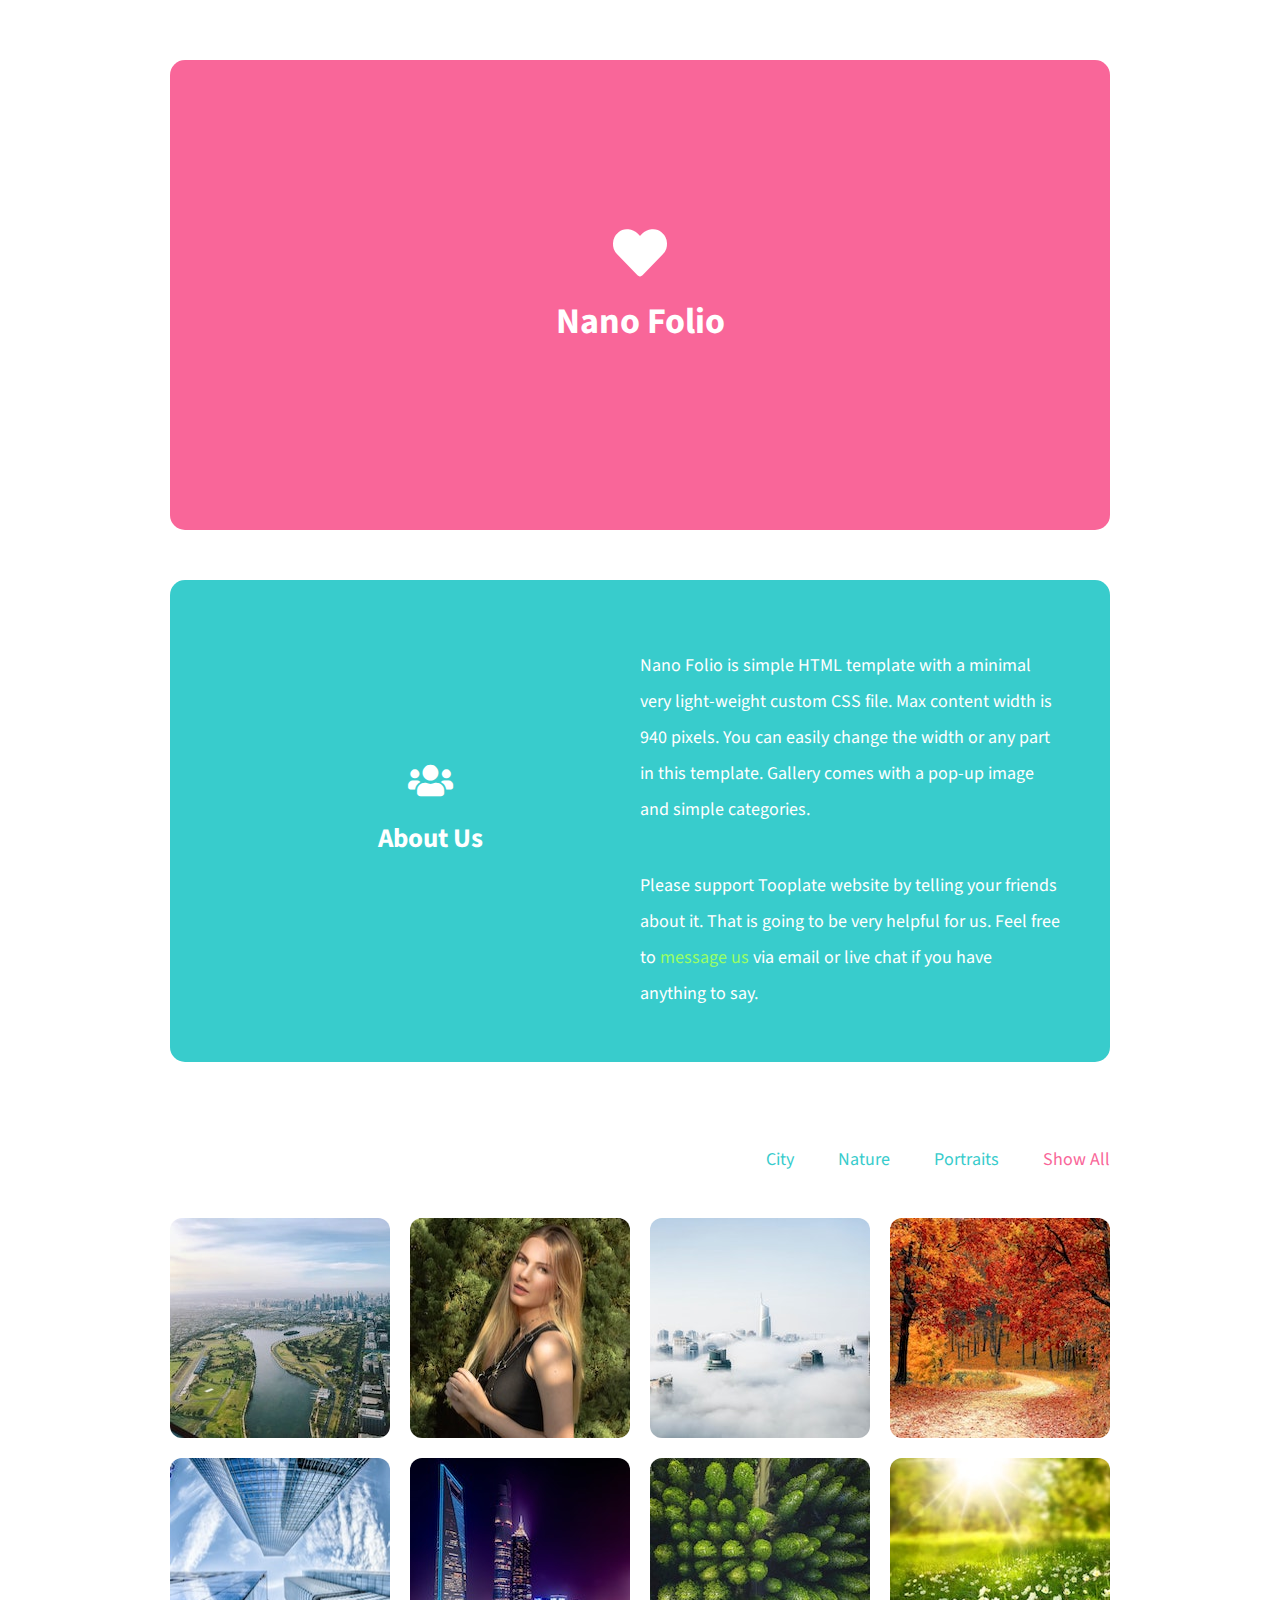
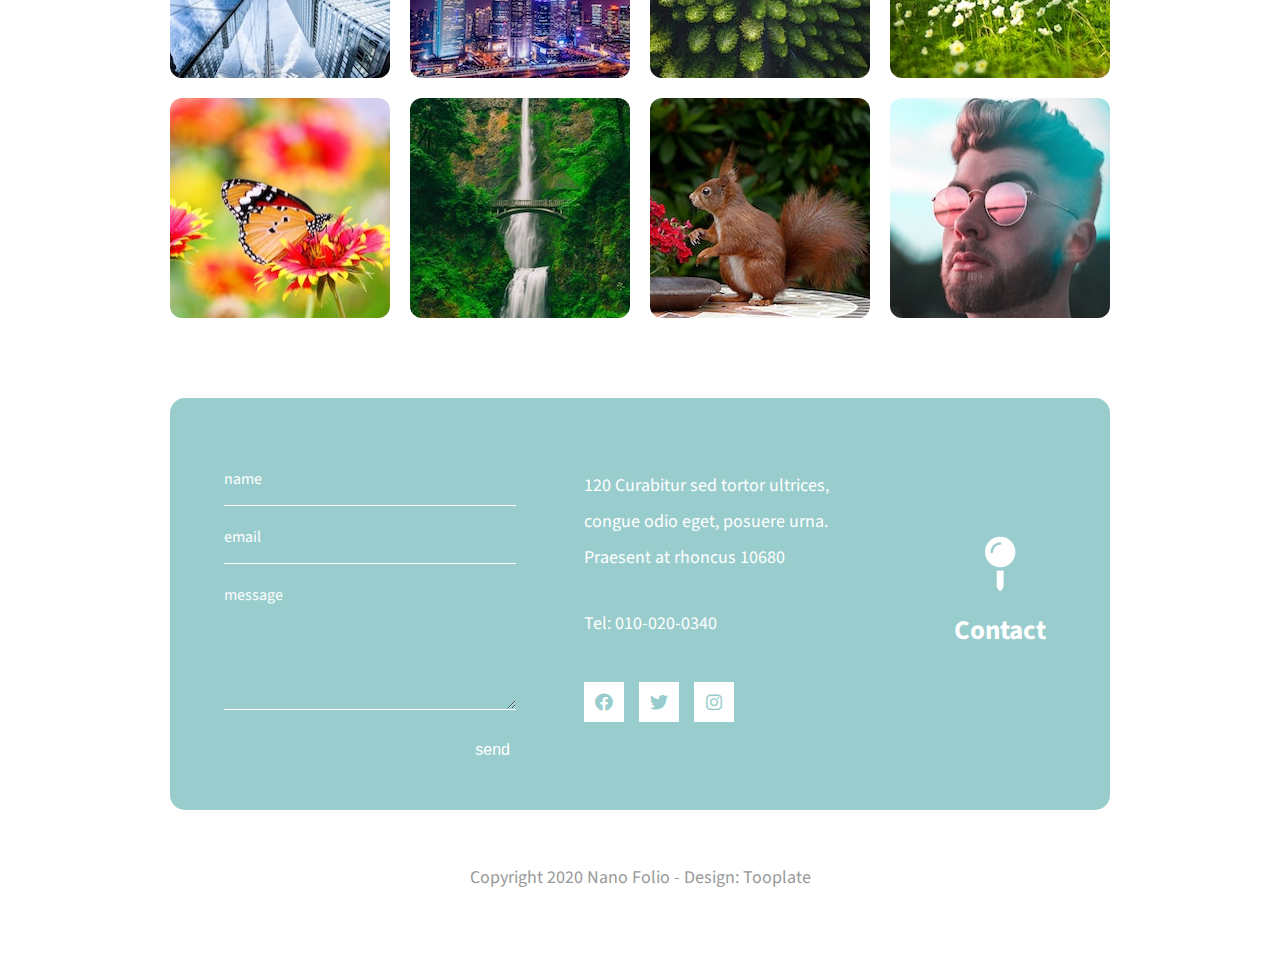
==== vr/index.html @ d860ffab "add a small vr demo page" ====
<!DOCTYPE html>
<html lang="en">
<head>
	<meta charset="UTF-8">
	<meta name="viewport" content="width=device-width, initial-scale=1.0">
	<title>Nano Folio - Simple HTML Template</title>
	<link rel="stylesheet" href="fontawesome/css/all.min.css"> <!-- https://fontawesome.com/ -->
	<link href="https://fonts.googleapis.com/css2?family=Source+Sans+Pro&display=swap" rel="stylesheet"> <!-- https://fonts.google.com/ -->
	<link href="css/magnific-popup.min.css" rel="stylesheet">
    <link href="css/tooplate-style.css" rel="stylesheet">
<!--

Tooplate 2122 Nano Folio

https://www.tooplate.com/view/2122-nano-folio

-->
</head>
<body>
	<div class="tm-container-fluid">
		<section class="tm-site-header tm-flex-center tm-mb-50 tm-bgcolor-1 tm-border-rounded">
			<i class="fas fa-heart fa-3x"></i>
			<h1>Nano Folio</h1>
		</section>

		<section class="tm-about tm-mb-80 tm-p-50 tm-bgcolor-2 tm-border-rounded">
			<div class="tm-about-header tm-flex-center">
				<i class="fas fa-users fa-2x"></i>
				<h2>About Us</h2>
			</div>
			<div class="tm-about-text">
				<p class="tm-mb-40">Nano Folio is simple HTML template with a minimal very light-weight custom CSS file. Max content width is 940 pixels. You can easily change the width or any part in this template. Gallery comes with a pop-up image and simple categories.</p>
				<p class="tm-mb-0">Please support Tooplate website by telling your friends about it. That is going to be very helpful for us. Feel free to <a rel="nofollow" href="https://www.tooplate.com/contact" target="_blank">message us</a> via email or live chat if you have anything to say.</p>
			</div>
		</section>

		<div class="tm-gallery-section tm-mb-80">
			<ul class="filters-button-group tm-mb-40">
				<li><a href="#" data-filter=".city">City</a></li>
				<li><a href="#" data-filter=".nature">Nature</a></li>
				<li><a href="#" data-filter=".portraits">Portraits</a></li>
				<li><a href="#" class="active" data-filter="*">Show All</a></li>
			</ul>
			<div class="tm-gallery">				
				<div class="tm-gallery-item city portraits">
		            <a href="img/img-01.jpg">
		            	<img src="img/tn-img-01.jpg" alt="City Scape" class="img-fluid" />
		            </a>
		        </div>
				<div class="tm-gallery-item portraits">
		            <a href="img/img-02.jpg">
		            	<img src="img/tn-img-02.jpg" alt="Beautiful Lady" class="img-fluid" />
		            </a>
		        </div>
				<div class="tm-gallery-item city">
		            <a href="img/img-03.jpg">
		            	<img src="img/tn-img-03.jpg" alt="City over cloud" class="img-fluid" />
		            </a>
		        </div>
		        <div class="tm-gallery-item nature">
		            <a href="img/img-04.jpg">
		            	<img src="img/tn-img-04.jpg" alt="Autumn Forest" class="img-fluid" />
		            </a>
		        </div>
				<div class="tm-gallery-item city">
		            <a href="img/img-05.jpg">
		            	<img src="img/tn-img-05.jpg" alt="Skyscrapers Reflected" class="img-fluid" />
		            </a>
		        </div>
				<div class="tm-gallery-item city">
		            <a href="img/img-06.jpg">
		            	<img src="img/tn-img-06.jpg" alt="City Night" class="img-fluid" />
		            </a>
		        </div>
		        <div class="tm-gallery-item nature portraits">
		            <a href="img/img-07.jpg">
		            	<img src="img/tn-img-07.jpg" alt="Gallery item" class="img-fluid" />
		            </a>
		        </div>
				<div class="tm-gallery-item nature">
		            <a href="img/img-08.jpg">
		            	<img src="img/tn-img-08.jpg" alt="Gallery item" class="img-fluid" />
		            </a>
		        </div>
				<div class="tm-gallery-item nature">
		            <a href="img/img-09.jpg">
		            	<img src="img/tn-img-09.jpg" alt="Gallery item" class="img-fluid" />
		            </a>
		        </div>
		        <div class="tm-gallery-item nature portraits">
		            <a href="img/img-10.jpg">
		            	<img src="img/tn-img-10.jpg" alt="Gallery item" class="img-fluid" />
		            </a>
		        </div>
				<div class="tm-gallery-item nature">
		            <a href="img/img-11.jpg">
		            	<img src="img/tn-img-11.jpg" alt="Gallery item" class="img-fluid" />
		            </a>
		        </div>
				<div class="tm-gallery-item portraits">
		            <a href="img/img-12.jpg">
		            	<img src="img/tn-img-12.jpg" alt="Gallery item" class="img-fluid" />
		            </a>
		        </div>
			</div>			
		</div>

		<section class="tm-contact tm-mb-50 tm-bgcolor-3 tm-border-rounded">
			<div class="tm-contact-header tm-flex-center">
				<i class="fas fa-map-pin fa-3x"></i>
				<h2>Contact</h2>
			</div>
			<div class="tm-contact-info">
				<address class="tm-mb-30">
					120 Curabitur sed tortor ultrices,
					congue odio eget, posuere urna.
					Praesent at rhoncus 10680
				</address>
				<div class="tm-text-white tm-mb-40">Tel: <a href="tel:0100200340" class="tm-link-white">010-020-0340</a></div>
				<div class="tm-flex">
					<a href="https://facebook.com" class="tm-social-link"><i class="fab fa-facebook"></i></a>
					<a href="https://twitter.com" class="tm-social-link"><i class="fab fa-twitter"></i></a>
					<a href="https://instagram.com" class="tm-social-link"><i class="fab fa-instagram"></i></a>
				</div>
			</div>
			<div class="tm-contact-form-container">
				<form id="contact-form" action="" method="POST" class="tm-contact-form">
		          	<input type="text" name="name" placeholder="name" required="" />
		          	<input type="email" name="email" placeholder="email" required="" />
		          	<textarea rows="5" name="message" class="tm-mb-30" placeholder="message" required=""></textarea>		          	
		          	<button type="submit" class="tm-right tm-btn-submit">send</button>          	
		        </form>    
			</div>
		</section>

		<footer class="tm-footer">
			Copyright 2020 Nano Folio - Design: <a rel="sponsored" href="https://www.tooplate.com" class="tm-link-gray">Tooplate</a>
		</footer>
	</div>

	<script src="js/jquery.min.js"></script>
	<script src="js/imagesloaded.pkgd.min.js"></script>
	<script src="js/isotope.pkgd.min.js"></script>
	<script src="js/jquery.magnific-popup.min.js"></script>
	<script>
		$(function(){
		  	// Init the image gallery
		  	var $gallery = $(".tm-gallery").isotope({
		    	itemSelector: ".tm-gallery-item",
		    	layoutMode: "fitRows"
		  	});
		  
		  	// Layout Isotope after each image loads
		  	$gallery.imagesLoaded().progress(function() {
		    	$gallery.isotope("layout");
		  	});

		  	$(".filters-button-group").on("click", "a", function(e) {
		  		e.preventDefault();
			    var filterValue = $(this).attr("data-filter");
			    $gallery.isotope({ filter: filterValue });
			    $('.filters-button-group a').removeClass('active');
			    $(this).addClass('active');
			});

		  	// Magnific Pop up
		  	$('.tm-gallery').magnificPopup({
		  		delegate: 'a',
			  	type: 'image',
				  gallery: { enabled: true }
			});
		});
	</script>
</body>
</html>
---- vr/css/tooplate-style.css ----
/*

Tooplate 2122 Nano Folio

https://www.tooplate.com/view/2122-nano-folio

*/

html { overflow-x: hidden; }

body {
    margin: 0;
    padding: 0;
    font-family: 'Source Sans Pro', sans-serif;
    font-size: 18px;
    line-height: 2em;
    overflow-x: hidden;
}

a {
    text-decoration: none;
    transition: all 0.3s ease;
    color: #38CCCC;
}

a:hover { color: #30ADAD; }

.tm-about-text a { color: #9F6; }

h1, h2, p, i, address, .tm-text-white { color: white; }

.tm-link-gray { color: #999999; }
.tm-link-white { color: white; }

.tm-footer { 
    color: #999999; 
    text-align: center;
}

.tm-container-fluid {
    width: 100%;
    max-width: 970px;
    box-sizing: border-box;
    margin: 0 auto;
    padding: 60px 15px;
}

.tm-site-header { height: 470px; }

.tm-flex-center {
    display: flex;
    flex-direction: column;
    align-items: center;
    justify-content: center;
}

.tm-about,
.tm-contact {
    display: flex;
}

.tm-contact { flex-direction: row-reverse; }
.tm-about > div { flex: 1 1; }

.tm-contact-form-container,
.tm-contact-info {
    width: 40%;
}

.tm-contact-info { padding-top: 20px; }
.tm-contact-header { width: 20%; }

.tm-contact-header {
    padding-left: 50px;
    padding-right: 50px;
}

.tm-contact { padding: 50px 20px; }

.tm-contact > div {
    padding-left: 34px;
    padding-right: 34px;
    box-sizing: border-box;
}

input,
textarea,
button {
    display: block;
}

input,
textarea {
    font-family: 'Source Sans Pro', sans-serif;
    font-size: 1rem;
    background: transparent;
    border: 0;
    border-bottom: 1px solid white;
    color: white;
    padding: 15px 0;
    margin-top: 5px;
    margin-bottom: 5px;
    width: 100%;
}

::-webkit-input-placeholder { color: white; } /* Edge */
:-ms-input-placeholder { color: white; } /* Internet Explorer 10-11 */
::placeholder { color: white; }
.tm-right { margin-right: 0; margin-left: auto; }

.tm-btn-submit {
    background: none;
    color: white;
    font-size: 1rem;
    border: 0;
    cursor: pointer;
    transition: all 0.3s ease;
}

.tm-btn-submit:hover { color: #000000; }

.tm-social-link {
    width: 40px;
    height: 40px;
    margin-right: 15px;
    background-color: white;
    display: flex;
    align-items: center;
    justify-content: center;
}

.tm-social-link i {
    color: #99CCCC;
    transition: all 0.3s ease;
}

.tm-social-link:hover i.fa-facebook { color: #3b5998; }
.tm-social-link:hover i.fa-twitter { color: #00acee; }
.tm-social-link:hover i.fa-instagram { color: #3f729b; }
.tm-flex { display: flex; }
address { font-style: normal; }

.filters-button-group {
    text-align: right;
    padding: 0;
    margin: 0; 
}

.filters-button-group li {
    display: inline-block;
    list-style: none;
    margin-left: 40px;
}

.filters-button-group li a.active { color: #F96699; }
.tm-gallery { margin: -10px; }

.tm-gallery-item {
    border-radius: 12px;
    margin: 10px;
    overflow: hidden;
}

.tm-gallery-item a {
    display: block;
    line-height: 0;
}

.tm-gallery-item img {
    width: 220px;
    height: 220px;    
}

@media (max-width: 940px) {
    .filters-button-group { text-align: left; }
}

@media (max-width: 680px) {
    .tm-contact { flex-direction: column; }
    
    .tm-contact-form-container,
    .tm-contact-info,
    .tm-contact-header {
        width: 100%;
    }

    .tm-contact-form-container { margin-bottom: 20px; }
    .tm-contact-info { margin-bottom: 30px; }
}

@media (max-width: 545px) {
    .tm-about { flex-direction: column; }
}

@media (max-width: 489px) {
    .tm-gallery-item {
        width: 48%;
        margin: 1%;
        height: auto;
    }
    
    .tm-gallery-item img {
        width: 100%;
        height: auto;
    }
}

.tm-p-50 { padding: 50px; }
.tm-mb-0 { margin-bottom: 0; }
.tm-mb-30 { margin-bottom: 30px }
.tm-mb-40 { margin-bottom: 40px; }
.tm-mb-50 { margin-bottom: 50px; }
.tm-mb-80 { margin-bottom: 80px; }
.tm-bgcolor-1 { background-color: #F96699; }
.tm-bgcolor-2 { background-color: #38CCCC; }
.tm-bgcolor-3 { background-color: #99CCCC; }
.tm-border-rounded { border-radius: 15px; }
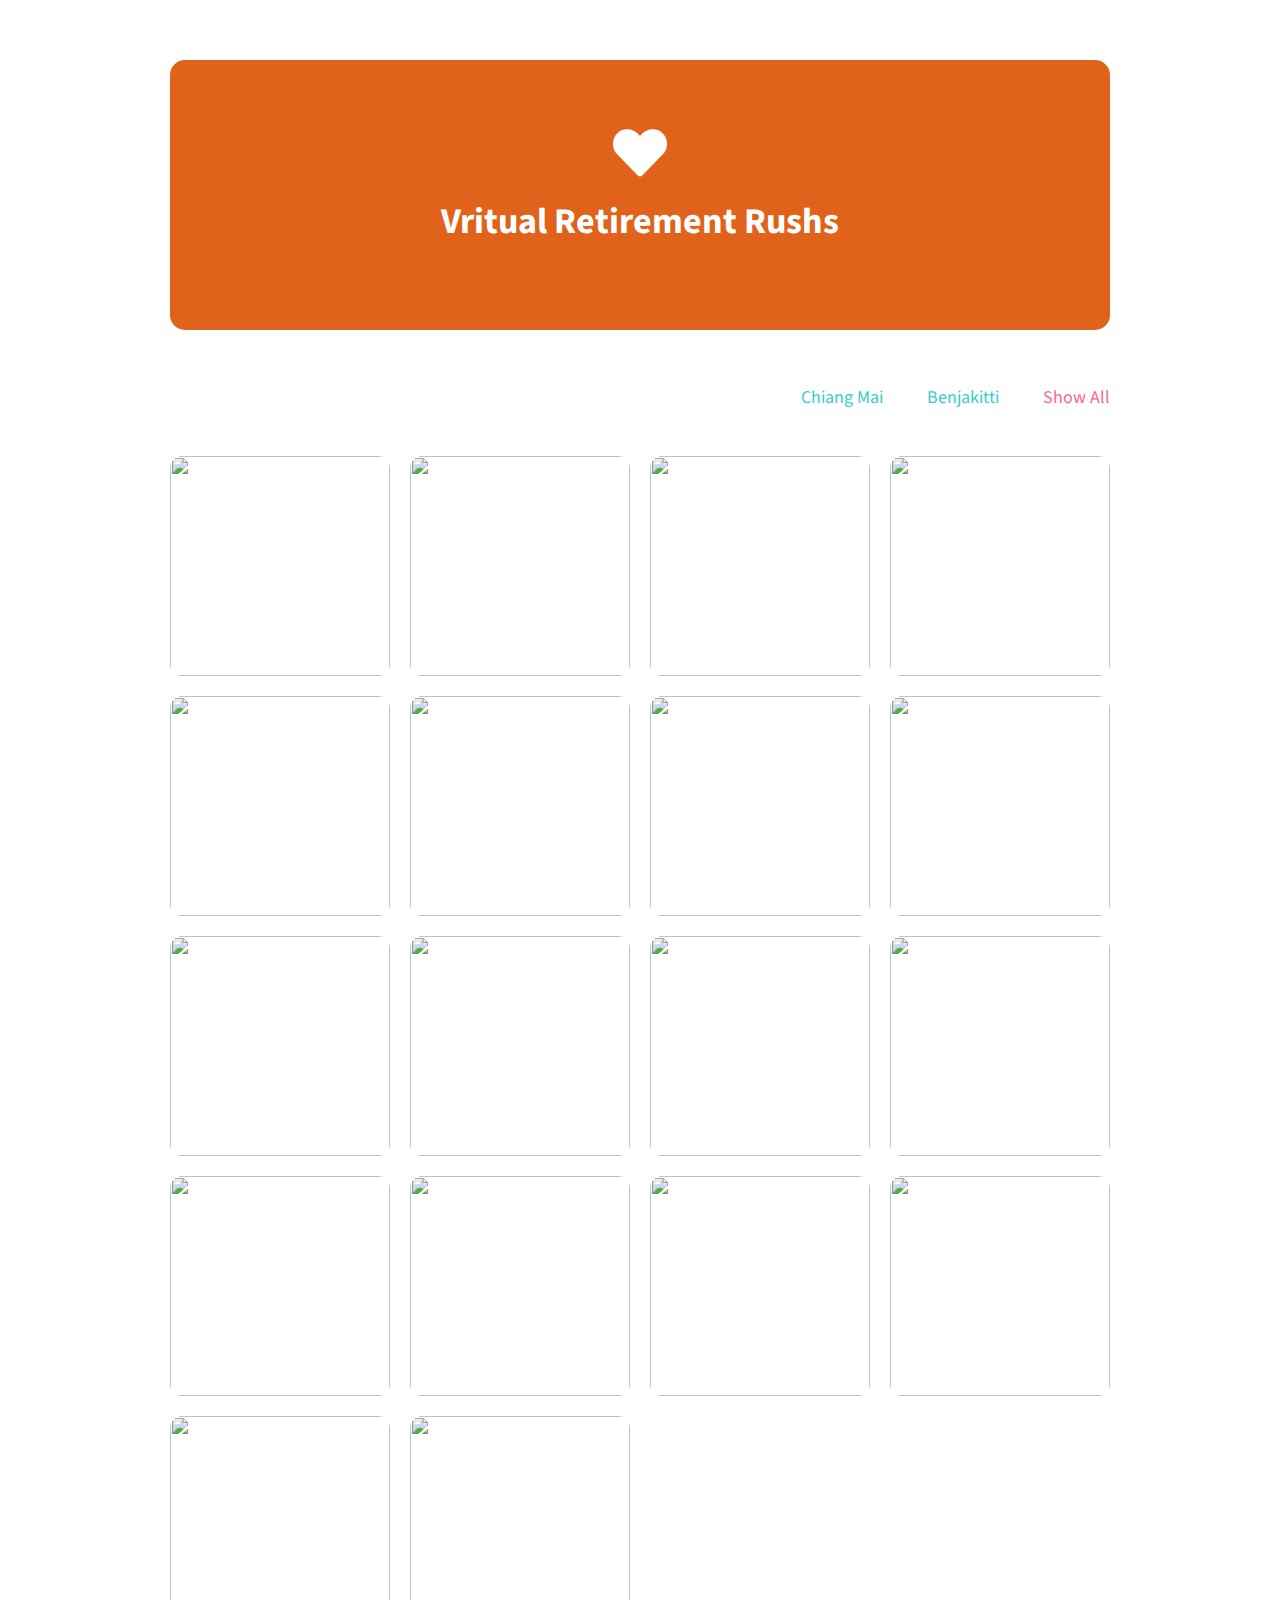
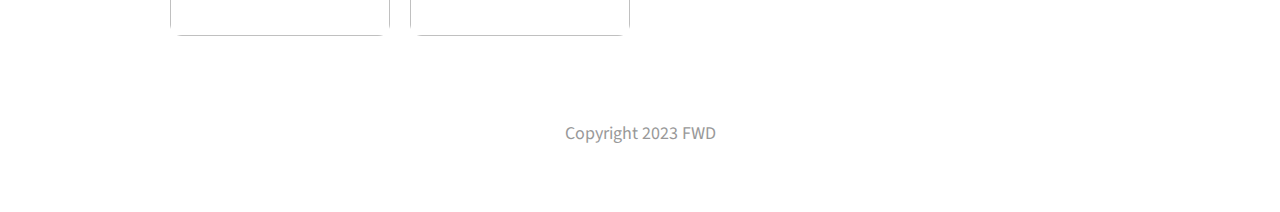
==== commit 63270a43: "Add Video" ====
--- a/vr/index.html
+++ b/vr/index.html
@@ -3,140 +3,109 @@
 <head>
 	<meta charset="UTF-8">
 	<meta name="viewport" content="width=device-width, initial-scale=1.0">
-	<title>Nano Folio - Simple HTML Template</title>
+	<title>Virtual Reality Retirement - FWD</title>
 	<link rel="stylesheet" href="fontawesome/css/all.min.css"> <!-- https://fontawesome.com/ -->
 	<link href="https://fonts.googleapis.com/css2?family=Source+Sans+Pro&display=swap" rel="stylesheet"> <!-- https://fonts.google.com/ -->
 	<link href="css/magnific-popup.min.css" rel="stylesheet">
     <link href="css/tooplate-style.css" rel="stylesheet">
-<!--
-
-Tooplate 2122 Nano Folio
-
-https://www.tooplate.com/view/2122-nano-folio
-
--->
 </head>
 <body>
 	<div class="tm-container-fluid">
 		<section class="tm-site-header tm-flex-center tm-mb-50 tm-bgcolor-1 tm-border-rounded">
 			<i class="fas fa-heart fa-3x"></i>
-			<h1>Nano Folio</h1>
-		</section>
-
-		<section class="tm-about tm-mb-80 tm-p-50 tm-bgcolor-2 tm-border-rounded">
-			<div class="tm-about-header tm-flex-center">
-				<i class="fas fa-users fa-2x"></i>
-				<h2>About Us</h2>
-			</div>
-			<div class="tm-about-text">
-				<p class="tm-mb-40">Nano Folio is simple HTML template with a minimal very light-weight custom CSS file. Max content width is 940 pixels. You can easily change the width or any part in this template. Gallery comes with a pop-up image and simple categories.</p>
-				<p class="tm-mb-0">Please support Tooplate website by telling your friends about it. That is going to be very helpful for us. Feel free to <a rel="nofollow" href="https://www.tooplate.com/contact" target="_blank">message us</a> via email or live chat if you have anything to say.</p>
-			</div>
+			<h1>Vritual Retirement Rushs</h1>
 		</section>
 
 		<div class="tm-gallery-section tm-mb-80">
 			<ul class="filters-button-group tm-mb-40">
-				<li><a href="#" data-filter=".city">City</a></li>
-				<li><a href="#" data-filter=".nature">Nature</a></li>
-				<li><a href="#" data-filter=".portraits">Portraits</a></li>
+				<li><a href="#" data-filter=".chiangmai">Chiang Mai</a></li>
+				<li><a href="#" data-filter=".benjakitti">Benjakitti</a></li>
 				<li><a href="#" class="active" data-filter="*">Show All</a></li>
 			</ul>
-			<div class="tm-gallery">				
-				<div class="tm-gallery-item city portraits">
-		            <a href="img/img-01.jpg">
-		            	<img src="img/tn-img-01.jpg" alt="City Scape" class="img-fluid" />
-		            </a>
-		        </div>
-				<div class="tm-gallery-item portraits">
-		            <a href="img/img-02.jpg">
-		            	<img src="img/tn-img-02.jpg" alt="Beautiful Lady" class="img-fluid" />
-		            </a>
-		        </div>
-				<div class="tm-gallery-item city">
-		            <a href="img/img-03.jpg">
-		            	<img src="img/tn-img-03.jpg" alt="City over cloud" class="img-fluid" />
-		            </a>
-		        </div>
-		        <div class="tm-gallery-item nature">
-		            <a href="img/img-04.jpg">
-		            	<img src="img/tn-img-04.jpg" alt="Autumn Forest" class="img-fluid" />
-		            </a>
-		        </div>
-				<div class="tm-gallery-item city">
-		            <a href="img/img-05.jpg">
-		            	<img src="img/tn-img-05.jpg" alt="Skyscrapers Reflected" class="img-fluid" />
-		            </a>
-		        </div>
-				<div class="tm-gallery-item city">
-		            <a href="img/img-06.jpg">
-		            	<img src="img/tn-img-06.jpg" alt="City Night" class="img-fluid" />
-		            </a>
-		        </div>
-		        <div class="tm-gallery-item nature portraits">
-		            <a href="img/img-07.jpg">
-		            	<img src="img/tn-img-07.jpg" alt="Gallery item" class="img-fluid" />
-		            </a>
-		        </div>
-				<div class="tm-gallery-item nature">
-		            <a href="img/img-08.jpg">
-		            	<img src="img/tn-img-08.jpg" alt="Gallery item" class="img-fluid" />
-		            </a>
-		        </div>
-				<div class="tm-gallery-item nature">
-		            <a href="img/img-09.jpg">
-		            	<img src="img/tn-img-09.jpg" alt="Gallery item" class="img-fluid" />
-		            </a>
-		        </div>
-		        <div class="tm-gallery-item nature portraits">
-		            <a href="img/img-10.jpg">
-		            	<img src="img/tn-img-10.jpg" alt="Gallery item" class="img-fluid" />
-		            </a>
-		        </div>
-				<div class="tm-gallery-item nature">
-		            <a href="img/img-11.jpg">
-		            	<img src="img/tn-img-11.jpg" alt="Gallery item" class="img-fluid" />
-		            </a>
-		        </div>
-				<div class="tm-gallery-item portraits">
-		            <a href="img/img-12.jpg">
-		            	<img src="img/tn-img-12.jpg" alt="Gallery item" class="img-fluid" />
-		            </a>
-		        </div>
-			</div>			
+			<div class="tm-gallery"></div>
 		</div>
 
-		<section class="tm-contact tm-mb-50 tm-bgcolor-3 tm-border-rounded">
-			<div class="tm-contact-header tm-flex-center">
-				<i class="fas fa-map-pin fa-3x"></i>
-				<h2>Contact</h2>
-			</div>
-			<div class="tm-contact-info">
-				<address class="tm-mb-30">
-					120 Curabitur sed tortor ultrices,
-					congue odio eget, posuere urna.
-					Praesent at rhoncus 10680
-				</address>
-				<div class="tm-text-white tm-mb-40">Tel: <a href="tel:0100200340" class="tm-link-white">010-020-0340</a></div>
-				<div class="tm-flex">
-					<a href="https://facebook.com" class="tm-social-link"><i class="fab fa-facebook"></i></a>
-					<a href="https://twitter.com" class="tm-social-link"><i class="fab fa-twitter"></i></a>
-					<a href="https://instagram.com" class="tm-social-link"><i class="fab fa-instagram"></i></a>
-				</div>
-			</div>
-			<div class="tm-contact-form-container">
-				<form id="contact-form" action="" method="POST" class="tm-contact-form">
-		          	<input type="text" name="name" placeholder="name" required="" />
-		          	<input type="email" name="email" placeholder="email" required="" />
-		          	<textarea rows="5" name="message" class="tm-mb-30" placeholder="message" required=""></textarea>		          	
-		          	<button type="submit" class="tm-right tm-btn-submit">send</button>          	
-		        </form>    
-			</div>
-		</section>
 
 		<footer class="tm-footer">
-			Copyright 2020 Nano Folio - Design: <a rel="sponsored" href="https://www.tooplate.com" class="tm-link-gray">Tooplate</a>
+			Copyright 2023 FWD
 		</footer>
 	</div>
+  <script>
+    const tmpl = `
+	    <div class="tm-gallery-item __CATEGORY__ portraits">
+		    <a target="_blank" href="__LINK__">
+		      <img src="__IMG__"  class="img-fluid" />
+		    </a>
+		</div>`
+
+    function loadContent () {
+      const data = [{
+        link: 'https://youtu.be/YbIGT_5WkHQ',
+        category: 'benjakitti'
+      },{
+        link: 'https://youtu.be/E7sptKZQqNU',
+        category: 'benjakitti'
+      },{
+        link: 'https://youtu.be/R_q4THXkYhE',
+        category: 'benjakitti'
+      },{
+        link: 'https://youtu.be/HzFc2q7LDvg',
+        category: 'benjakitti'
+      },{
+        link: 'https://youtu.be/tz0XoimJrZU',
+        category: 'chiangmai'
+      },{
+        link: 'https://youtu.be/Z5B9fd9_1gw', // 58
+        category: 'chiangmai'
+      },{
+        link: 'https://youtu.be/XjRRRUYeMao', // 59
+        category: 'chiangmai'
+      },{
+        link: 'https://youtu.be/XAKtKtXzMH8', // 60 
+        category: 'chiangmai'
+      },{
+        link: 'https://youtu.be/jZLNTxtaMlY', // 61
+        category: 'chiangmai'
+      },{
+        link: 'https://youtu.be/oHLqq5zIRU0', // 57
+        category: 'chiangmai'
+      },{
+        link: 'https://youtu.be/ek9TZKJUQ4M',
+        category: 'chiangmai'
+      },{
+        link: 'https://youtu.be/kRUx-MRbaVQ',
+        category: 'chiangmai'
+      },{
+        link: 'https://youtu.be/3wvTJaxhXYQ',
+        category: 'benjakitti'
+      },{
+        link: 'https://youtu.be/Ybv0grVriIc',
+        category: 'benjakitti'
+      },{
+        link: 'https://youtu.be/XVjBp30csOg',
+        category: 'benjakitti'
+      },{
+        link: 'https://youtu.be/EEt4jH3uGi4',
+        category: 'benjakitti'
+      },{
+        link: 'https://youtu.be/qfB6yxR9JkQ',
+        category: 'chiangmai'
+      },{
+        link: 'https://youtu.be/zTad0ejlY9M',
+        category: 'benjakitti'
+      }]
+
+      data.forEach(item => {
+        const tag = tmpl
+          .replace('__IMG__', `https://img.youtube.com/vi/${item.link.split('/').pop()}/0.jpg`)
+          .replace('__LINK__', item.link)
+          .replace('__CATEGORY__', item.category)
+        document.getElementsByClassName("tm-gallery")[0].innerHTML += tag
+      })
+
+    }
+    loadContent()
+  </script>
 
 	<script src="js/jquery.min.js"></script>
 	<script src="js/imagesloaded.pkgd.min.js"></script>
@@ -163,13 +132,20 @@
 			    $(this).addClass('active');
 			});
 
+
 		  	// Magnific Pop up
+        /*
 		  	$('.tm-gallery').magnificPopup({
 		  		delegate: 'a',
 			  	type: 'image',
 				  gallery: { enabled: true }
 			});
+        */
 		});
+
 	</script>
 </body>
-</html>+</html>
+
+
+
--- a/vr/css/tooplate-style.css
+++ b/vr/css/tooplate-style.css
@@ -45,7 +45,7 @@
     padding: 60px 15px;
 }
 
-.tm-site-header { height: 470px; }
+.tm-site-header { height: 270px; }
 
 .tm-flex-center {
     display: flex;
@@ -211,7 +211,7 @@
 .tm-mb-40 { margin-bottom: 40px; }
 .tm-mb-50 { margin-bottom: 50px; }
 .tm-mb-80 { margin-bottom: 80px; }
-.tm-bgcolor-1 { background-color: #F96699; }
+.tm-bgcolor-1 { background-color: #E0621B; }
 .tm-bgcolor-2 { background-color: #38CCCC; }
 .tm-bgcolor-3 { background-color: #99CCCC; }
-.tm-border-rounded { border-radius: 15px; }+.tm-border-rounded { border-radius: 15px; }
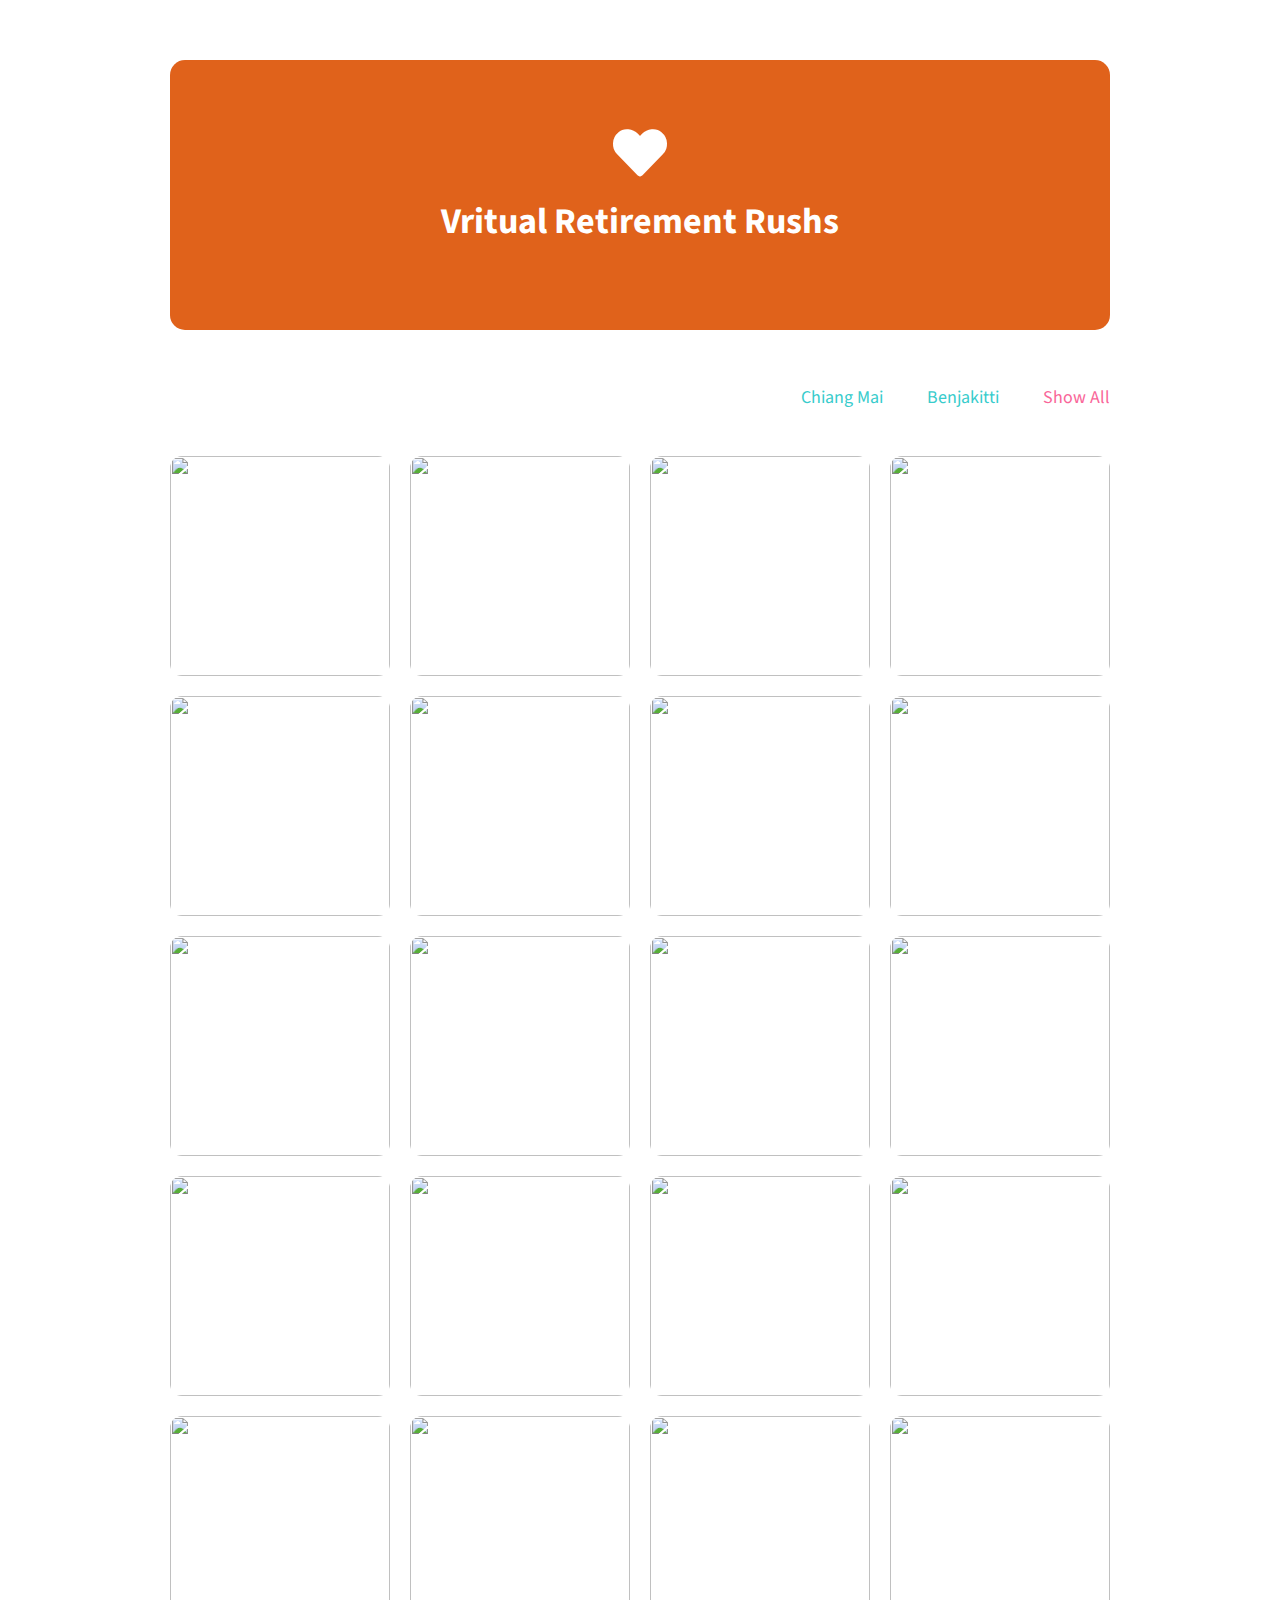
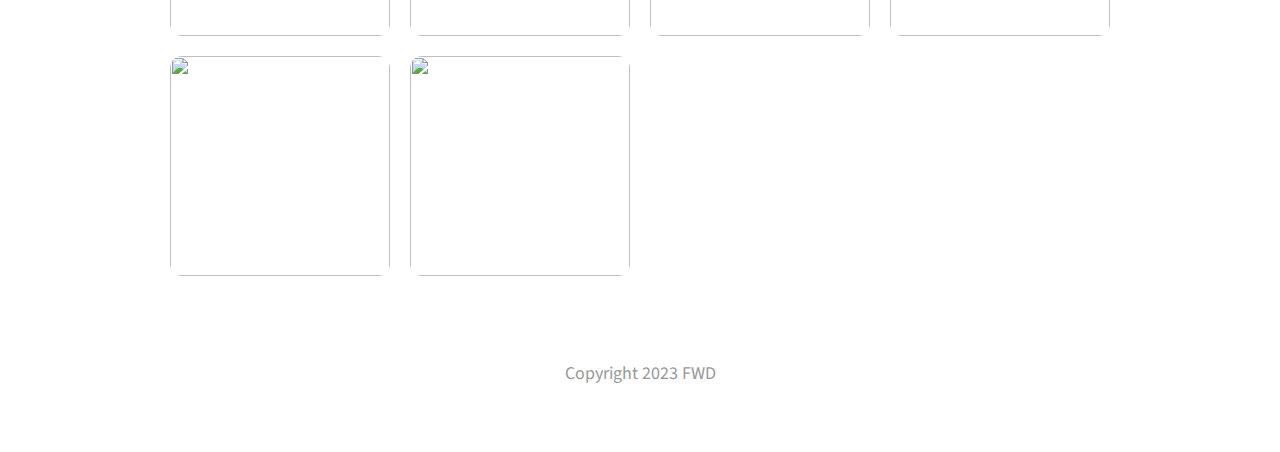
==== commit b9907bb0: "add new videos" ====
--- a/vr/index.html
+++ b/vr/index.html
@@ -91,7 +91,19 @@
         link: 'https://youtu.be/qfB6yxR9JkQ',
         category: 'chiangmai'
       },{
-        link: 'https://youtu.be/zTad0ejlY9M',
+        link: 'https://youtu.be/P4sp8iItm2M',
+        category: 'benjakitti'
+      },{
+        link: 'https://youtu.be/p2nSyp25hsA',
+        category: 'benjakitti'
+      },{
+        link: 'https://youtu.be/ZEVUIaEALhs',
+        category: 'benjakitti'
+      },{
+        link: 'https://youtu.be/ISROE9PGFoY',
+        category: 'benjakitti'
+      },{
+        link: 'https://youtu.be/JPtLjJlIhTg',
         category: 'benjakitti'
       }]
 
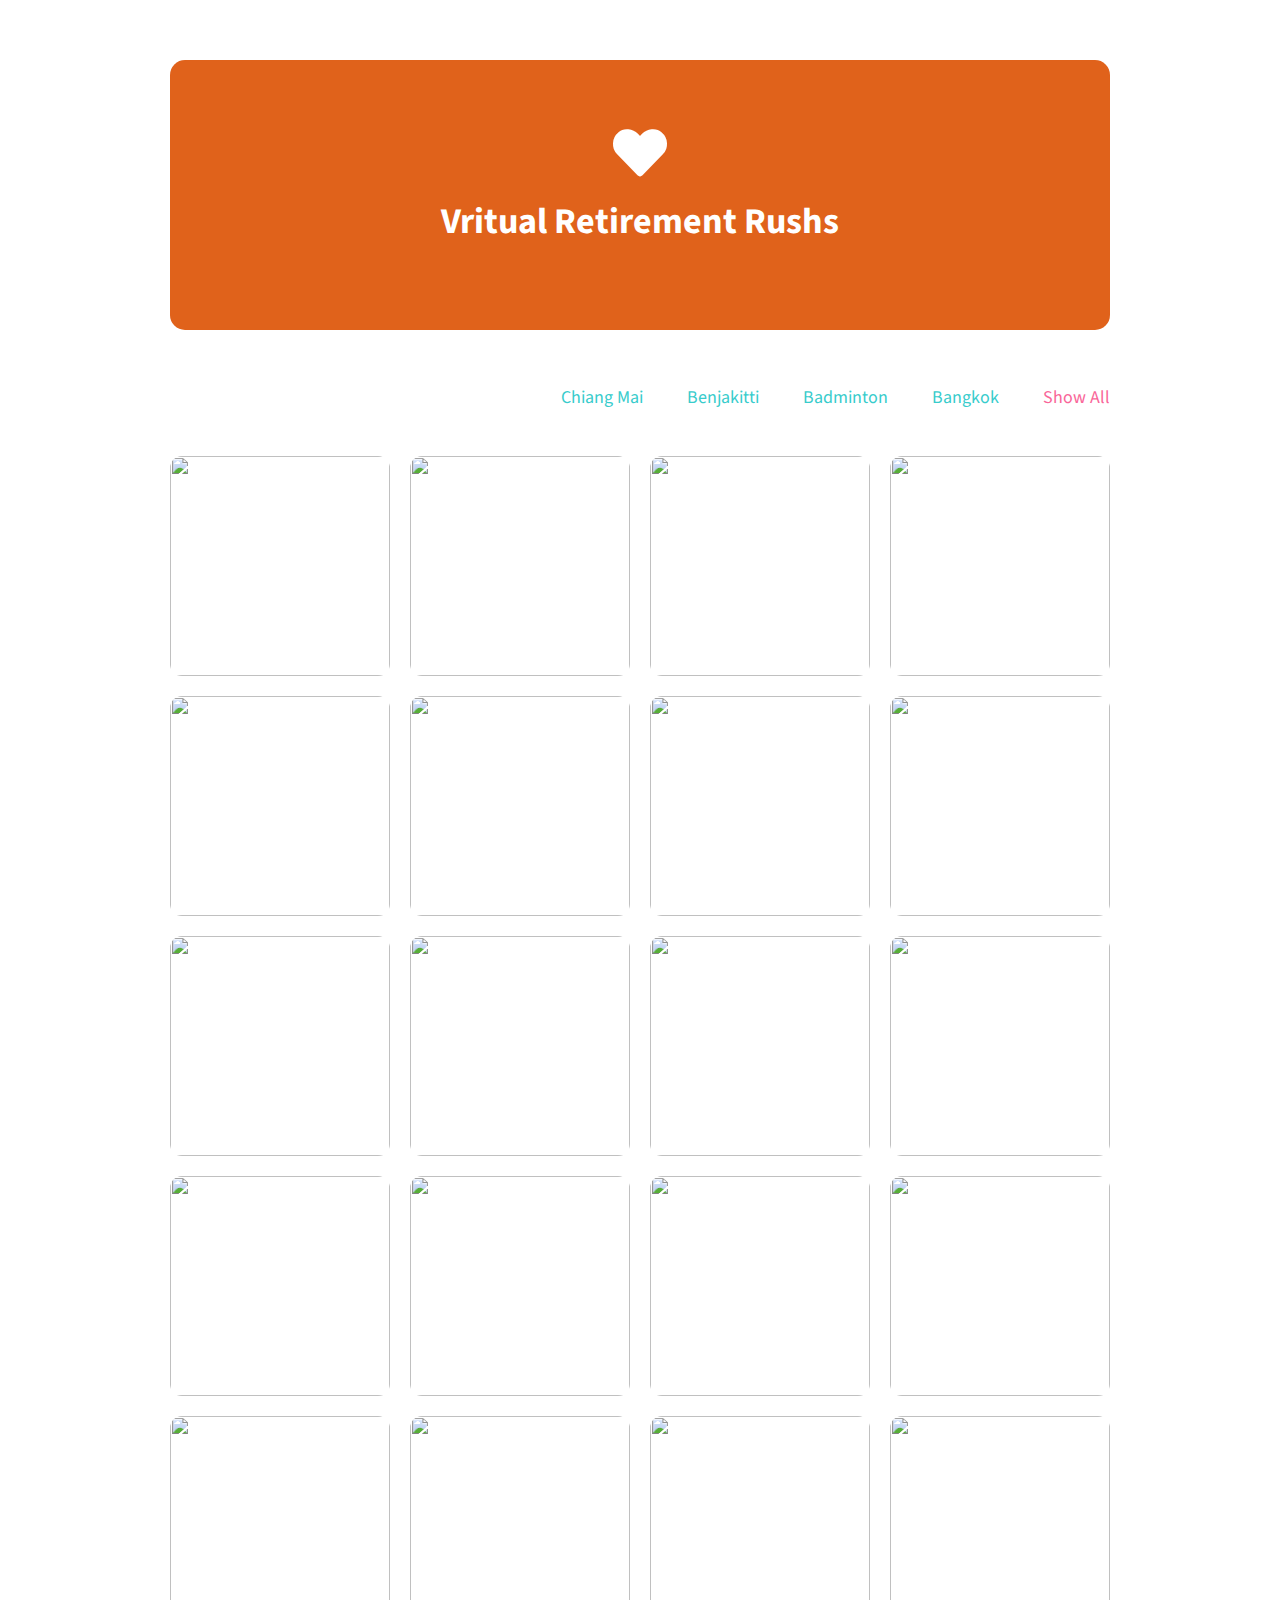
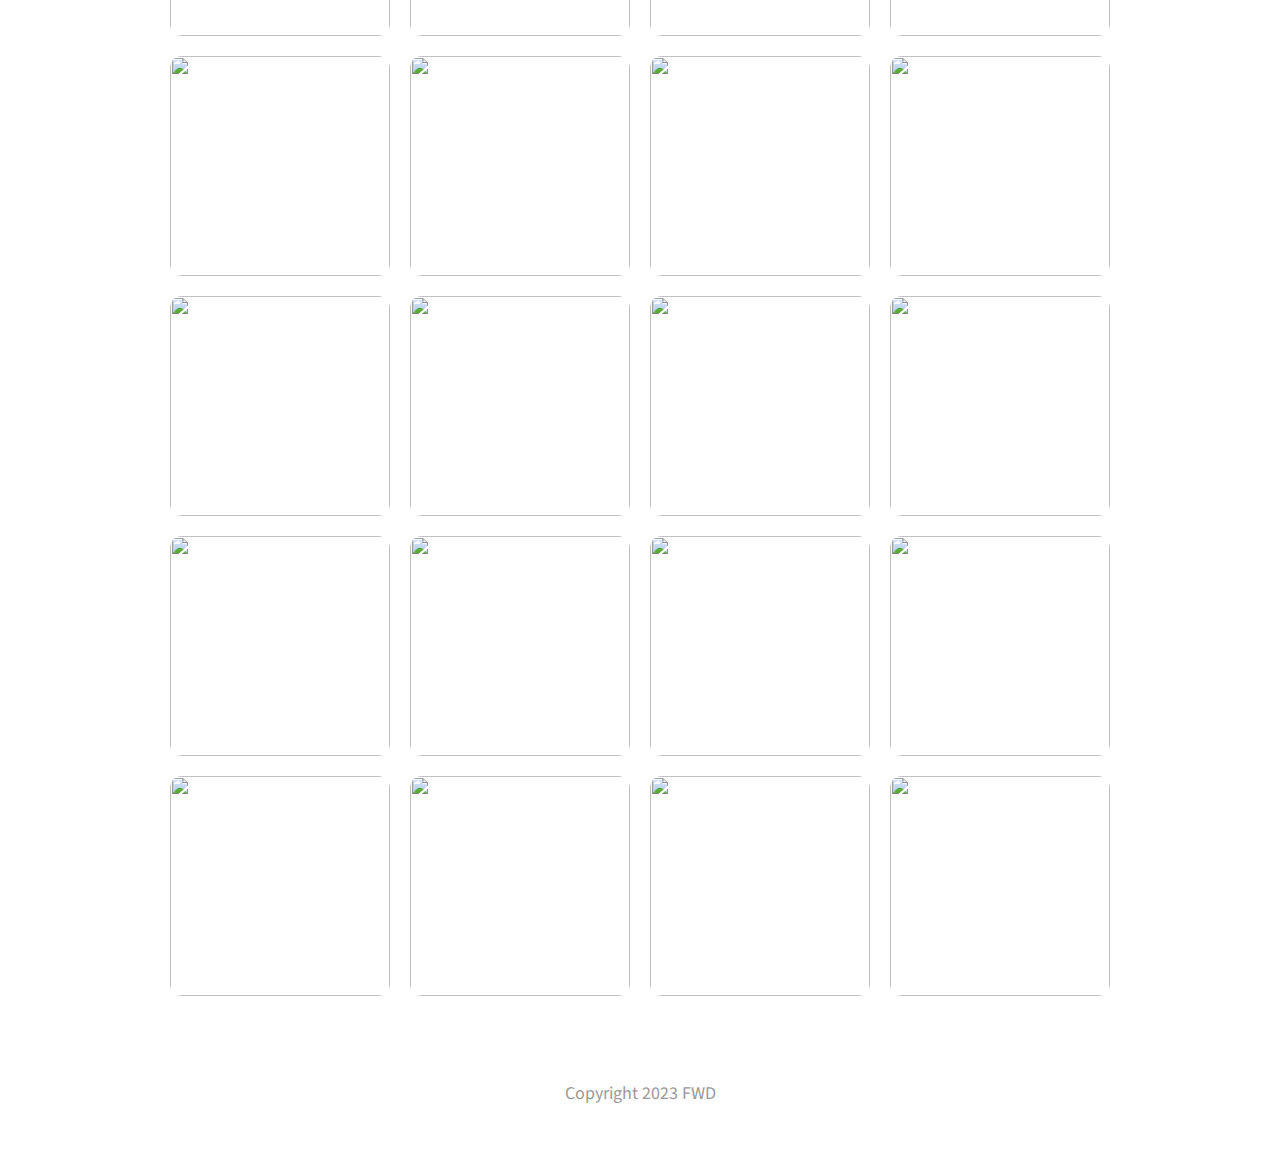
==== commit f3afa31b: "update video" ====
--- a/vr/index.html
+++ b/vr/index.html
@@ -20,6 +20,8 @@
 			<ul class="filters-button-group tm-mb-40">
 				<li><a href="#" data-filter=".chiangmai">Chiang Mai</a></li>
 				<li><a href="#" data-filter=".benjakitti">Benjakitti</a></li>
+				<li><a href="#" data-filter=".badminton">Badminton</a></li>
+				<li><a href="#" data-filter=".bangkok">Bangkok</a></li>
 				<li><a href="#" class="active" data-filter="*">Show All</a></li>
 			</ul>
 			<div class="tm-gallery"></div>
@@ -105,6 +107,48 @@
       },{
         link: 'https://youtu.be/JPtLjJlIhTg',
         category: 'benjakitti'
+      },{
+        link: 'https://youtu.be/sZXxhfe0oVI',
+        category: 'badminton'
+      },{
+        link: 'https://youtu.be/8_Xg2aBPDAc',
+        category: 'badminton'
+      },{
+        link: 'https://youtu.be/ok26RXpAFHE',
+        category: 'badminton'
+      },{
+        link: 'https://youtu.be/3GE0e5y9qIU',
+        category: 'badminton'
+      },{
+        link: 'https://youtu.be/NTuij3P7nPI',
+        category: 'badminton'
+      },{
+        link: 'https://youtu.be/CBeUDxQ2RVQ',
+        category: 'badminton'
+      },{
+        link: 'https://youtu.be/ivHpmV1LEC8',
+        category: 'badminton'
+      },{
+        link: 'https://youtu.be/PdtJAqaUeJA',
+        category: 'badminton'
+      },{
+        link: 'https://youtu.be/PlvS93s2EM4',
+        category: 'bangkok'
+      },{
+        link: 'https://youtu.be/V-S3aT5g3E0',
+        category: 'bangkok'
+      },{
+        link: 'https://youtu.be/N7Qq6zpQXMQ',
+        category: 'bangkok'
+      },{
+        link: 'https://youtu.be/I_H2Sd1879g',
+        category: 'bangkok'
+      },{
+        link: 'https://youtu.be/Er41K3EiMtA',
+        category: 'bangkok'
+      },{
+        link: 'https://youtu.be/Omwx4XSdJWI',
+        category: 'bangkok'
       }]
 
       data.forEach(item => {
